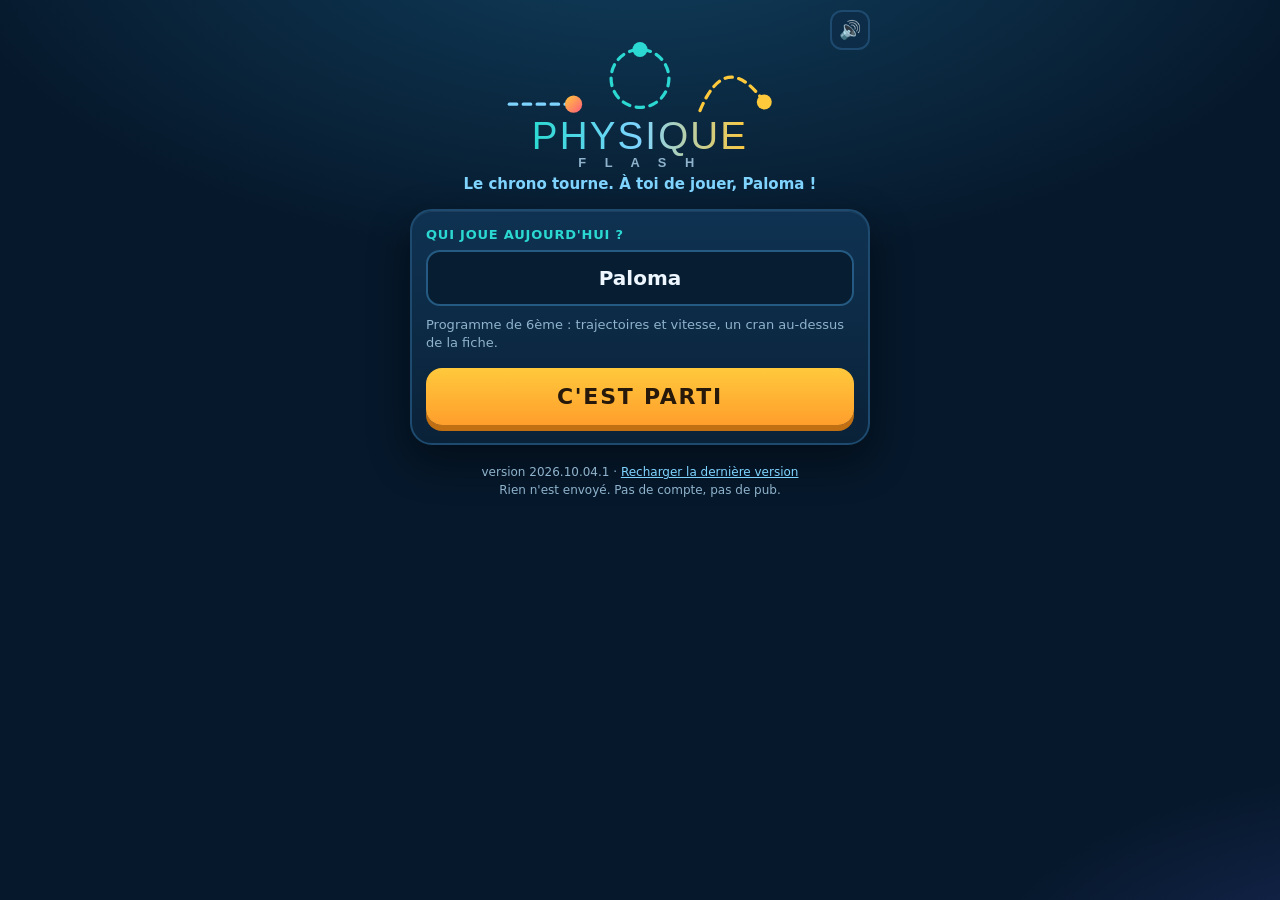
==== index.html @ e7845027 "Add the playable arcade: index, round loop, offline shell and docs Multiple-choice items hide the nu" ====
<!DOCTYPE html>
<html lang="fr">
<head>
<meta charset="UTF-8">
<meta name="viewport" content="width=device-width, initial-scale=1.0, maximum-scale=1.0, user-scalable=no">
<title>Physique Flash</title>
<meta name="description" content="Arcade de physique 6ème dans le navigateur. Trajectoires et vitesse. Rien n'est envoyé.">
<meta name="apple-mobile-web-app-capable" content="yes">
<meta name="mobile-web-app-capable" content="yes">
<meta name="apple-mobile-web-app-status-bar-style" content="black-translucent">
<meta name="apple-mobile-web-app-title" content="Physique Flash">
<meta name="theme-color" content="#06182B">
<meta name="color-scheme" content="dark">
<meta name="format-detection" content="telephone=no">
<meta name="referrer" content="no-referrer">
<meta http-equiv="Content-Security-Policy" content="default-src 'self'; script-src 'self'; style-src 'self'; font-src 'self'; worker-src 'self'; connect-src 'self'; img-src 'self'; media-src 'self'; manifest-src 'self'; base-uri 'none'; form-action 'none'; object-src 'none'">
<link rel="icon" href="assets/favicon.svg" type="image/svg+xml">
<link rel="apple-touch-icon" href="assets/favicon.svg">
<link rel="manifest" href="manifest.webmanifest">
<meta property="og:title" content="Physique Flash">
<meta property="og:description" content="Trajectoires et vitesse. 60 secondes.">
<meta property="og:type" content="website">
<link rel="stylesheet" href="css/app.css">
</head>
<body>
<a class="skip" href="#who">Aller au jeu</a>
<noscript><p class="noscript-msg">Cette page a besoin de JavaScript pour poser les questions.</p></noscript>
<canvas id="fx" aria-hidden="true"></canvas>

<div class="cabinet">
  <div class="update hide" id="updateBanner" role="status">
    <span>Une nouvelle version est sur le serveur.</span>
    <button type="button" class="ghost" id="reloadBtn">Recharger la dernière version</button>
  </div>

  <div class="marquee">
    <button type="button" class="mute" id="mute" aria-label="Couper le son">🔊</button>

    <svg class="logo" viewBox="0 0 280 150" role="img" aria-label="Physique Flash">
      <defs>
        <linearGradient id="gWord" x1="0" y1="0" x2="1" y2="0">
          <stop offset="0%" stop-color="#2BD9D2"/>
          <stop offset="50%" stop-color="#7FD4FF"/>
          <stop offset="100%" stop-color="#FFC93C"/>
        </linearGradient>
        <linearGradient id="gBall" x1="0" y1="0" x2="1" y2="1">
          <stop offset="0%" stop-color="#FFC93C"/>
          <stop offset="100%" stop-color="#FF5C7A"/>
        </linearGradient>
      </defs>

      <!-- les trois trajectoires du cours -->
      <g fill="none" stroke-width="3" stroke-linecap="round">
        <path d="M18 86 H78" stroke="#7FD4FF" stroke-dasharray="7 6"/>
        <circle cx="140" cy="62" r="27" stroke="#2BD9D2" stroke-dasharray="7 6"/>
        <path d="M196 92 q24 -58 60 -8" stroke="#FFC93C" stroke-dasharray="7 6"/>
      </g>
      <circle class="ball" cx="78" cy="86" r="8" fill="url(#gBall)"/>
      <circle cx="140" cy="35" r="7" fill="#2BD9D2"/>
      <circle cx="256" cy="84" r="7" fill="#FFC93C"/>

      <text x="140" y="128" text-anchor="middle" font-family="Impact, Haettenschweiler, sans-serif"
            font-size="36" fill="url(#gWord)" letter-spacing="2">PHYSIQUE</text>
      <text x="140" y="145" text-anchor="middle" font-family="Trebuchet MS, sans-serif" font-weight="700"
            font-size="12" fill="#8FB3CC" letter-spacing="7">F L A S H</text>
    </svg>

    <p id="tagline">Le chrono tourne. À toi de jouer, Paloma !</p>
  </div>

  <section class="panel" id="who">
    <p class="eyebrow">Qui joue aujourd'hui ?</p>
    <input class="field" id="pname" type="text" maxlength="14" autocomplete="off"
           spellcheck="false" placeholder="Ton prénom" value="Paloma">
    <p class="hint">Programme de 6ème : trajectoires et vitesse, un cran au-dessus de la fiche.</p>
    <button type="button" class="play-btn" id="toSetup">C'EST PARTI</button>
  </section>

  <section class="panel hide" id="setup">
    <p class="eyebrow">1 — Choisis ton entraînement</p>
    <div class="chips" id="modes">
      <button type="button" class="chip" data-mode="traj" aria-pressed="true">
        <span>Trajectoires</span><small>rectiligne, circulaire, quelconque</small>
      </button>
      <button type="button" class="chip" data-mode="vitesse" aria-pressed="false">
        <span>Vitesse</span><small>V = d / t, en m/s et en km/h</small>
      </button>
      <button type="button" class="chip" data-mode="conv" aria-pressed="false">
        <span>Conversions</span><small>km → m, h → s, min → s, km/h → m/s</small>
      </button>
      <button type="button" class="chip" data-mode="mix" aria-pressed="false">
        <span>Mélange</span><small>les trois, sans prévenir</small>
      </button>
    </div>

    <p class="eyebrow spaced">2 — Niveau</p>
    <div class="chips" id="diffs">
      <button type="button" class="chip" data-diff="facile" aria-pressed="false">
        <span>🙂 Tranquille</span><small>nombres faciles, 2 s de pénalité</small>
      </button>
      <button type="button" class="chip" data-diff="moyen" aria-pressed="true">
        <span>😃 6ème</span><small>le niveau de la fiche, 3 s de pénalité</small>
      </button>
      <button type="button" class="chip wide" data-diff="expert" aria-pressed="false">
        <span>🤩 Expert</span><small>décimaux, minutes à convertir, 4 s de pénalité, points doublés</small>
      </button>
    </div>

    <p class="eyebrow spaced">3 — Durée de la manche</p>
    <div class="row-3" id="durs">
      <button type="button" class="chip" data-dur="45" aria-pressed="false">45 s</button>
      <button type="button" class="chip" data-dur="60" aria-pressed="true">60 s</button>
      <button type="button" class="chip" data-dur="120" aria-pressed="false">2 min</button>
    </div>

    <button type="button" class="play-btn" id="start">JOUER</button>
    <button type="button" class="ghost" id="changePlayer">Changer de joueur</button>
  </section>

  <section class="panel hide" id="play">
    <div class="hud">
      <div class="hud-box"><div class="hud-label">Temps</div><div class="hud-val time" id="time">60</div></div>
      <div class="hud-box"><div class="hud-label">Score</div><div class="hud-val" id="score">0</div></div>
    </div>
    <div class="chrono"><progress id="bar" max="1000" value="1000"></progress></div>
    <div class="bumpers">
      <span class="lvl" id="lvl">Palier 1</span>
      <span class="bump" id="b0"></span><span class="bump" id="b1"></span><span class="bump" id="b2"></span>
      <span class="multi" id="multi">×2</span>
    </div>
    <div class="question" id="qcard">
      <div class="q-tag" id="qtag">Mouvement</div>
      <div class="q-text" id="qtext">La bille roule le long de la règle : quel mouvement ?</div>
    </div>
    <div class="answer empty" id="ans">Tape ta réponse</div>
    <div class="choices hide" id="choices" role="group" aria-label="Touche la bonne réponse"></div>
    <div class="pad" id="pad">
      <button type="button" class="key" data-k="1">1</button><button type="button" class="key" data-k="2">2</button><button type="button" class="key" data-k="3">3</button>
      <button type="button" class="key fn" data-k="del" aria-label="Effacer">⌫</button>
      <button type="button" class="key" data-k="4">4</button><button type="button" class="key" data-k="5">5</button><button type="button" class="key" data-k="6">6</button>
      <button type="button" class="key fn" data-k="," aria-label="Virgule">,</button>
      <button type="button" class="key" data-k="7">7</button><button type="button" class="key" data-k="8">8</button><button type="button" class="key" data-k="9">9</button>
      <button type="button" class="key go" data-k="ok">OK</button>
      <button type="button" class="key zero" data-k="0">0</button>
    </div>
    <button type="button" class="linkish quit" id="quit">Arrêter la manche</button>
  </section>

  <section class="panel hide" id="over">
    <div class="celeb hide" id="celeb">
      <span class="icon" id="celebIcon">🎆</span>
      <b id="celebTitle"></b>
      <em id="celebSub"></em>
    </div>
    <div class="score-big" id="finalScore">0</div>
    <div class="score-cap" id="finalCap">points</div>
    <div class="stats">
      <div class="stat"><b id="sGood">0</b><span>justes</span></div>
      <div class="stat"><b id="sAcc">0%</b><span>réussite</span></div>
      <div class="stat"><b id="sSpeed">0,0s</b><span>par question</span></div>
    </div>
    <div class="challenge">
      <p class="eyebrow flush">Cette manche</p>
      <div class="tags" id="chalTags"></div>
      <ul class="fams" id="famList"></ul>
    </div>
    <p class="praise" id="praise"></p>
    <div class="recap hide" id="recap">
      <p class="eyebrow flush">À revoir tranquillement</p>
      <ul id="recapList"></ul>
    </div>
    <button type="button" class="play-btn" id="again">REJOUER</button>
    <button type="button" class="ghost hide" id="retry">Rejouer les erreurs</button>
    <button type="button" class="ghost" id="back">Changer d'entraînement</button>
  </section>
</div>

<footer class="foot">
  <p class="ver">version <span id="verNum"></span>
  · <button type="button" class="linkish" id="reloadLatest">Recharger la dernière version</button></p>
  <p>Rien n'est envoyé. Pas de compte, pas de pub.</p>
</footer>
<script type="module" src="js/app.js"></script>
</body>
</html>
---- css/app.css ----
/* Physique Flash — borne d'arcade, bleu Marseille. Aucune ressource externe. */

:root {
  --ink: #06182b;
  --cyan: #2bd9d2;
  --azur: #7fd4ff;
  --sun: #ffc93c;
  --rose: #ff5c7a;
  --cream: #eef7ff;
  --dim: #8fb3cc;
  --ok: #3ee7b8;
  --font: "Trebuchet MS", "Segoe UI", system-ui, -apple-system, sans-serif;
  --mono: ui-monospace, "SF Mono", Menlo, Consolas, monospace;
}

* { box-sizing: border-box; }

html, body {
  margin: 0;
  padding: 0;
  background: var(--ink);
  color: var(--cream);
  font-family: var(--font);
  -webkit-text-size-adjust: 100%;
  -webkit-tap-highlight-color: transparent;
}

body {
  min-height: 100vh;
  background:
    radial-gradient(1200px 600px at 50% -10%, #11405f 0%, transparent 60%),
    radial-gradient(800px 400px at 110% 110%, #1b2a5c 0%, transparent 55%),
    var(--ink);
  display: flex;
  flex-direction: column;
  align-items: center;
  padding: 10px 12px 26px;
}

.skip {
  position: absolute;
  left: -9999px;
}
.skip:focus {
  left: 12px;
  top: 12px;
  z-index: 10;
  background: var(--sun);
  color: #19120a;
  padding: 8px 14px;
  border-radius: 10px;
  font-weight: 700;
}

.noscript-msg {
  background: var(--rose);
  color: #2b0a16;
  padding: 12px 16px;
  border-radius: 12px;
  font-weight: 700;
}

#fx {
  position: fixed;
  inset: 0;
  width: 100%;
  height: 100%;
  pointer-events: none;
  z-index: 5;
}

.hide { display: none !important; }

.cabinet {
  position: relative;
  z-index: 2;
  width: 100%;
  max-width: 460px;
}

/* ---------- fronton ---------- */

.marquee {
  position: relative;
  text-align: center;
  padding: 2px 0 6px;
}
.logo {
  width: min(300px, 82%);
  height: auto;
  display: block;
  margin: 0 auto;
}
.logo .ball {
  animation: roll 2.6s ease-in-out infinite;
}
@keyframes roll {
  0%, 100% { transform: translateX(-56px); }
  50% { transform: translateX(0); }
}
@media (prefers-reduced-motion: reduce) {
  .logo .ball { animation: none; }
}
#tagline {
  margin: 2px 0 10px;
  color: var(--azur);
  font-size: 15px;
  font-weight: 600;
}
.mute {
  position: absolute;
  top: 0;
  right: 0;
  background: #0d2c47;
  border: 2px solid #1d4a6e;
  color: var(--cream);
  width: 40px;
  height: 40px;
  border-radius: 12px;
  font-size: 18px;
  cursor: pointer;
}

.update {
  background: var(--sun);
  color: #1b1405;
  border-radius: 14px;
  padding: 10px 12px;
  margin-bottom: 10px;
  font-weight: 700;
  font-size: 14px;
  display: flex;
  flex-direction: column;
  gap: 8px;
  align-items: stretch;
}

/* ---------- panneaux ---------- */

.panel {
  background: linear-gradient(180deg, #0f3252 0%, #0a2238 100%);
  border: 2px solid #1d4a6e;
  border-radius: 22px;
  padding: 16px 14px 18px;
  box-shadow: 0 16px 40px rgba(0, 0, 0, .45), inset 0 1px 0 rgba(255, 255, 255, .06);
}

.eyebrow {
  margin: 0 0 8px;
  color: var(--cyan);
  font-size: 13px;
  font-weight: 700;
  letter-spacing: .06em;
  text-transform: uppercase;
}
.eyebrow.spaced { margin-top: 18px; }
.eyebrow.flush { margin-bottom: 6px; }

.hint {
  margin: 10px 0 0;
  color: var(--dim);
  font-size: 13px;
  line-height: 1.4;
}

.field {
  width: 100%;
  background: #071d31;
  border: 2px solid #255a82;
  color: var(--cream);
  border-radius: 14px;
  padding: 14px 16px;
  font-family: var(--font);
  font-size: 20px;
  font-weight: 700;
  text-align: center;
}
.field:focus {
  outline: none;
  border-color: var(--cyan);
}

.chips {
  display: grid;
  grid-template-columns: 1fr 1fr;
  gap: 8px;
}
.row-3 {
  display: grid;
  grid-template-columns: 1fr 1fr 1fr;
  gap: 8px;
}
.chip {
  display: flex;
  flex-direction: column;
  gap: 2px;
  align-items: flex-start;
  background: #0a2740;
  border: 2px solid #1d4a6e;
  color: var(--cream);
  border-radius: 14px;
  padding: 10px 11px;
  font-family: var(--font);
  font-size: 15px;
  font-weight: 700;
  text-align: left;
  cursor: pointer;
}
.row-3 .chip {
  align-items: center;
  justify-content: center;
  font-size: 16px;
}
.chip.wide { grid-column: 1 / -1; }
.chip small {
  color: var(--dim);
  font-size: 11.5px;
  font-weight: 600;
  line-height: 1.25;
}
.chip[aria-pressed="true"] {
  background: linear-gradient(180deg, #1d6f92 0%, #11506f 100%);
  border-color: var(--cyan);
  box-shadow: 0 0 0 3px rgba(43, 217, 210, .18);
}
.chip[aria-pressed="true"] small { color: #d6f4ff; }

.play-btn {
  width: 100%;
  margin-top: 16px;
  background: linear-gradient(180deg, var(--sun) 0%, #ff9e2c 100%);
  color: #26180a;
  border: none;
  border-radius: 16px;
  padding: 16px;
  font-family: var(--font);
  font-size: 22px;
  font-weight: 700;
  letter-spacing: .08em;
  cursor: pointer;
  box-shadow: 0 6px 0 #c06f12;
}
.play-btn:active { transform: translateY(3px); box-shadow: 0 3px 0 #c06f12; }

.ghost {
  width: 100%;
  margin-top: 10px;
  background: transparent;
  border: 2px solid #255a82;
  color: var(--azur);
  border-radius: 14px;
  padding: 11px;
  font-family: var(--font);
  font-size: 15px;
  font-weight: 700;
  cursor: pointer;
}

.linkish {
  background: none;
  border: none;
  color: var(--azur);
  font-family: var(--font);
  font-size: inherit;
  text-decoration: underline;
  cursor: pointer;
  padding: 0;
}
.quit {
  display: block;
  margin: 12px auto 0;
  color: var(--dim);
  font-size: 13px;
}

/* ---------- manche ---------- */

.hud {
  display: grid;
  grid-template-columns: 1fr 1fr;
  gap: 8px;
}
.hud-box {
  background: #071d31;
  border: 2px solid #1d4a6e;
  border-radius: 14px;
  padding: 6px 10px 8px;
  text-align: center;
}
.hud-label {
  color: var(--dim);
  font-size: 11px;
  font-weight: 700;
  letter-spacing: .1em;
  text-transform: uppercase;
}
.hud-val {
  font-family: var(--mono);
  font-size: 30px;
  font-weight: 700;
  line-height: 1.1;
}
.hud-val.time { color: var(--cyan); }
.hud-val.time.low { color: var(--rose); animation: pulse .6s ease-in-out infinite; }
@keyframes pulse { 50% { opacity: .45; } }

.chrono { margin: 8px 0 6px; }
progress {
  width: 100%;
  height: 10px;
  appearance: none;
  border: none;
  border-radius: 99px;
  background: #071d31;
  overflow: hidden;
}
progress::-webkit-progress-bar { background: #071d31; }
progress::-webkit-progress-value { background: linear-gradient(90deg, var(--cyan), var(--azur)); }
progress::-moz-progress-bar { background: var(--cyan); }
progress.low::-webkit-progress-value { background: var(--rose); }
progress.low::-moz-progress-bar { background: var(--rose); }

.bumpers {
  display: flex;
  align-items: center;
  gap: 7px;
  margin-bottom: 8px;
  font-size: 12px;
  font-weight: 700;
}
.lvl {
  color: var(--sun);
  letter-spacing: .04em;
  transition: transform .2s;
}
.lvl.up { transform: scale(1.22); }
.bump {
  width: 10px;
  height: 10px;
  border-radius: 99px;
  background: #15405f;
  border: 1px solid #27638c;
}
.bump.on { background: var(--cyan); box-shadow: 0 0 8px var(--cyan); }
.multi {
  margin-left: auto;
  color: #2b4a63;
  font-family: var(--mono);
  font-size: 15px;
}
.multi.on { color: var(--rose); text-shadow: 0 0 10px rgba(255, 92, 122, .6); }

.question {
  background: #071d31;
  border: 2px solid #255a82;
  border-radius: 18px;
  padding: 14px 14px 16px;
  min-height: 118px;
  display: flex;
  flex-direction: column;
  justify-content: center;
  gap: 8px;
  text-align: center;
}
.question.in { animation: pop .18s ease-out; }
.question.good { border-color: var(--ok); box-shadow: 0 0 0 3px rgba(62, 231, 184, .2); }
.question.bad { border-color: var(--rose); animation: shake .3s; }
@keyframes pop { from { transform: scale(.94); opacity: .4; } }
@keyframes shake {
  25% { transform: translateX(-6px); }
  75% { transform: translateX(6px); }
}
.q-tag {
  color: var(--cyan);
  font-size: 11px;
  font-weight: 700;
  letter-spacing: .1em;
  text-transform: uppercase;
}
.q-text {
  font-size: 26px;
  font-weight: 700;
  line-height: 1.25;
}
.q-text.long { font-size: 21px; }
.q-text.xlong { font-size: 18px; }

.answer {
  margin: 10px 0;
  background: #0a2740;
  border: 2px dashed #27638c;
  border-radius: 14px;
  padding: 12px;
  text-align: center;
  font-family: var(--mono);
  font-size: 30px;
  font-weight: 700;
  min-height: 62px;
}
.answer.empty {
  font-family: var(--font);
  font-size: 15px;
  color: var(--dim);
  font-weight: 600;
  padding-top: 18px;
}
.answer.bad { border-color: var(--rose); color: var(--rose); }

.choices {
  display: grid;
  grid-template-columns: 1fr 1fr;
  gap: 8px;
  margin: 10px 0 2px;
}
.choices.stack { grid-template-columns: 1fr; }
.choice {
  background: linear-gradient(180deg, #11506f 0%, #0b3650 100%);
  border: 2px solid #2b7fa8;
  color: var(--cream);
  border-radius: 14px;
  padding: 15px 12px;
  font-family: var(--font);
  font-size: 17px;
  font-weight: 700;
  line-height: 1.2;
  cursor: pointer;
  min-height: 58px;
}
.choice:active { transform: translateY(2px); }
.choice.picked {
  background: linear-gradient(180deg, #1f9c76 0%, #14715a 100%);
  border-color: var(--ok);
}
.choice.missed {
  background: linear-gradient(180deg, #a3334f 0%, #7a2238 100%);
  border-color: var(--rose);
}

.pad {
  display: grid;
  grid-template-columns: repeat(4, 1fr);
  gap: 8px;
  margin-top: 4px;
}
.key {
  background: linear-gradient(180deg, #12476a 0%, #0b3250 100%);
  border: 2px solid #2b7fa8;
  color: var(--cream);
  border-radius: 14px;
  padding: 15px 0;
  font-family: var(--mono);
  font-size: 24px;
  font-weight: 700;
  cursor: pointer;
}
.key:active { transform: translateY(2px); filter: brightness(1.2); }
.key.fn { font-size: 20px; color: var(--azur); }
.key.go {
  grid-row: span 2;
  background: linear-gradient(180deg, var(--ok) 0%, #19a383 100%);
  border-color: #6ff5cf;
  color: #04251c;
  font-family: var(--font);
  letter-spacing: .06em;
}
.key.zero { grid-column: span 3; }

/* ---------- fin de manche ---------- */

.celeb {
  text-align: center;
  border-radius: 16px;
  padding: 10px;
  margin-bottom: 10px;
  border: 2px solid var(--sun);
  background: rgba(255, 201, 60, .1);
}
.celeb .icon { font-size: 30px; display: block; }
.celeb b { display: block; font-size: 18px; color: var(--sun); }
.celeb em { color: var(--dim); font-size: 13px; font-style: normal; }
.celeb.arg { border-color: var(--azur); background: rgba(127, 212, 255, .1); }
.celeb.arg b { color: var(--azur); }
.celeb.bro { border-color: var(--cyan); background: rgba(43, 217, 210, .1); }
.celeb.bro b { color: var(--cyan); }

.score-big {
  text-align: center;
  font-family: var(--mono);
  font-size: 62px;
  font-weight: 700;
  line-height: 1;
  color: var(--sun);
}
.score-cap {
  text-align: center;
  color: var(--dim);
  font-size: 13px;
  font-weight: 700;
  margin-bottom: 12px;
}

.stats {
  display: grid;
  grid-template-columns: repeat(3, 1fr);
  gap: 8px;
}
.stat {
  background: #071d31;
  border: 2px solid #1d4a6e;
  border-radius: 14px;
  padding: 8px 4px;
  text-align: center;
}
.stat b { display: block; font-family: var(--mono); font-size: 21px; color: var(--cyan); }
.stat span { color: var(--dim); font-size: 11px; font-weight: 700; }

.challenge { margin-top: 14px; }
.tags { display: flex; flex-wrap: wrap; gap: 6px; }
.tags span {
  background: #0a2740;
  border: 1px solid #27638c;
  color: var(--dim);
  border-radius: 99px;
  padding: 4px 10px;
  font-size: 12px;
  font-weight: 700;
}
.tags span.hi { background: #11506f; border-color: var(--cyan); color: var(--cream); }

.fams {
  list-style: none;
  margin: 10px 0 0;
  padding: 0;
}
.fams li {
  display: flex;
  justify-content: space-between;
  gap: 10px;
  padding: 6px 0;
  border-bottom: 1px solid #143b57;
  font-size: 14px;
  font-weight: 600;
}
.fams b { font-family: var(--mono); }
.fams b.ok { color: var(--ok); }
.fams b.mid { color: var(--sun); }
.fams b.ko { color: var(--rose); }
.dim-sm { color: var(--dim); font-weight: 600; }

.praise {
  margin: 14px 0 0;
  color: var(--azur);
  font-size: 15px;
  font-weight: 600;
  line-height: 1.45;
  text-align: center;
}

.recap { margin-top: 14px; }
.recap ul {
  list-style: none;
  margin: 0;
  padding: 0;
}
.recap li {
  padding: 7px 0;
  border-bottom: 1px solid #143b57;
  font-size: 14px;
  display: flex;
  justify-content: space-between;
  gap: 8px;
}
.recap b { color: var(--ok); font-family: var(--mono); }
.recap s { color: var(--rose); }
.recap em { color: var(--dim); font-style: normal; font-size: 12px; white-space: nowrap; }
.recap .stem { color: var(--cream); }

.foot {
  position: relative;
  z-index: 2;
  width: 100%;
  max-width: 460px;
  text-align: center;
  color: var(--dim);
  font-size: 12px;
  margin-top: 16px;
}
.foot p { margin: 4px 0; }

button:focus-visible, .field:focus-visible, a:focus-visible {
  outline: 3px solid var(--sun);
  outline-offset: 2px;
}

@media (min-width: 420px) {
  .q-text { font-size: 28px; }
}
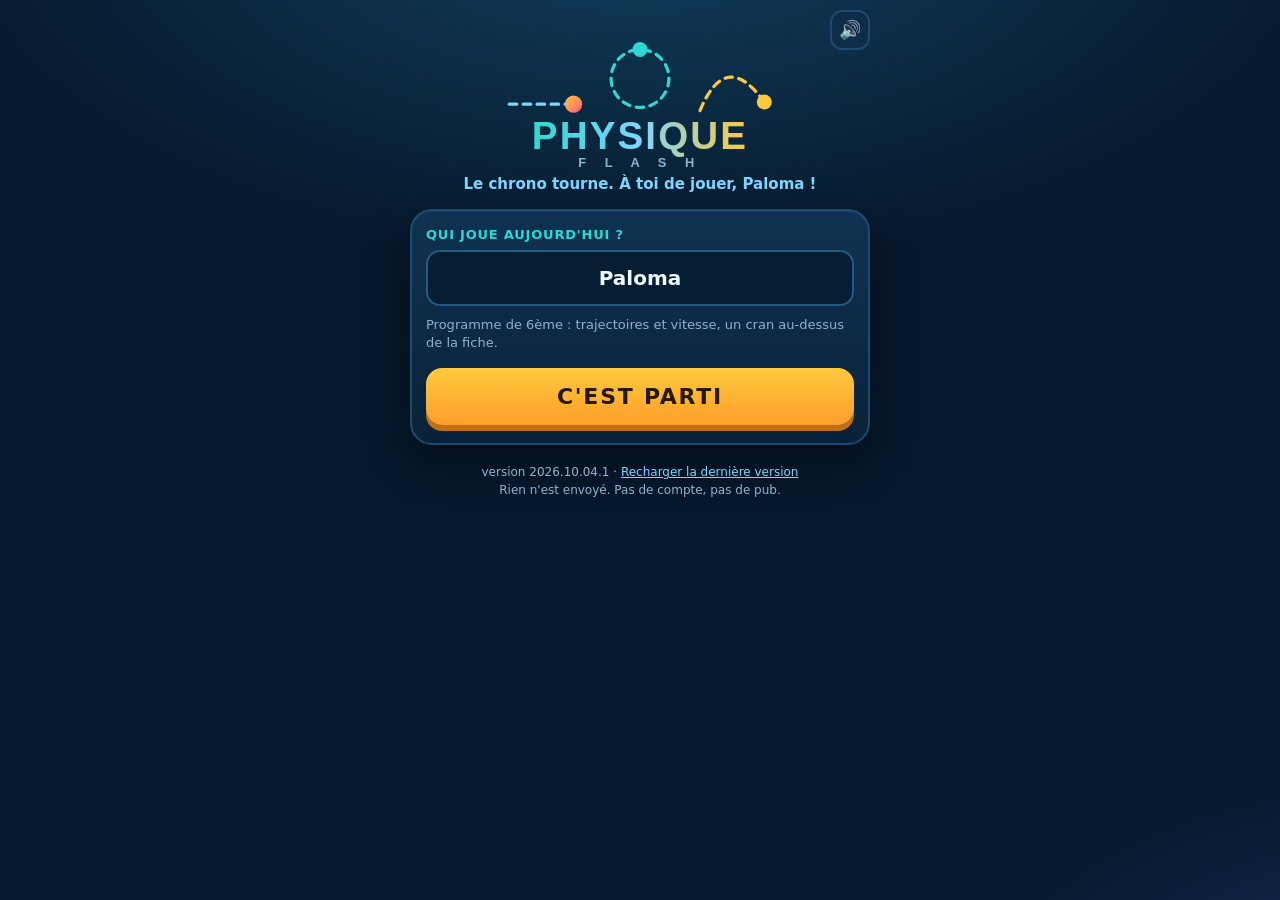
==== commit 5a8086f7: "Keep the physics symbols lowercase and reset the streak badge The question tag is set in uppercase b" ====
--- a/index.html
+++ b/index.html
@@ -59,8 +59,9 @@
       <circle cx="140" cy="35" r="7" fill="#2BD9D2"/>
       <circle cx="256" cy="84" r="7" fill="#FFC93C"/>
 
-      <text x="140" y="128" text-anchor="middle" font-family="Impact, Haettenschweiler, sans-serif"
-            font-size="36" fill="url(#gWord)" letter-spacing="2">PHYSIQUE</text>
+      <!-- Impact n'existe pas partout : le repli garde un mot épais. -->
+      <text x="140" y="128" text-anchor="middle" font-family="Impact, Haettenschweiler, 'Arial Black', sans-serif"
+            font-weight="800" font-size="36" fill="url(#gWord)" letter-spacing="2">PHYSIQUE</text>
       <text x="140" y="145" text-anchor="middle" font-family="Trebuchet MS, sans-serif" font-weight="700"
             font-size="12" fill="#8FB3CC" letter-spacing="7">F L A S H</text>
     </svg>
@@ -128,7 +129,7 @@
       <span class="bump" id="b0"></span><span class="bump" id="b1"></span><span class="bump" id="b2"></span>
       <span class="multi" id="multi">×2</span>
     </div>
-    <div class="question" id="qcard">
+    <div class="question" id="qcard" aria-live="polite">
       <div class="q-tag" id="qtag">Mouvement</div>
       <div class="q-text" id="qtext">La bille roule le long de la règle : quel mouvement ?</div>
     </div>
--- a/css/app.css
+++ b/css/app.css
@@ -370,12 +370,13 @@
   25% { transform: translateX(-6px); }
   75% { transform: translateX(6px); }
 }
+/* Pas de majuscules forcées : l'étiquette porte des formules, et `d` et `t`
+   de V = d / t ne sont pas des D et des T. */
 .q-tag {
   color: var(--cyan);
-  font-size: 11px;
-  font-weight: 700;
-  letter-spacing: .1em;
-  text-transform: uppercase;
+  font-size: 12px;
+  font-weight: 700;
+  letter-spacing: .08em;
 }
 .q-text {
   font-size: 26px;
@@ -570,7 +571,7 @@
   justify-content: space-between;
   gap: 8px;
 }
-.recap b { color: var(--ok); font-family: var(--mono); }
+.recap b { color: var(--ok); }
 .recap s { color: var(--rose); }
 .recap em { color: var(--dim); font-style: normal; font-size: 12px; white-space: nowrap; }
 .recap .stem { color: var(--cream); }
